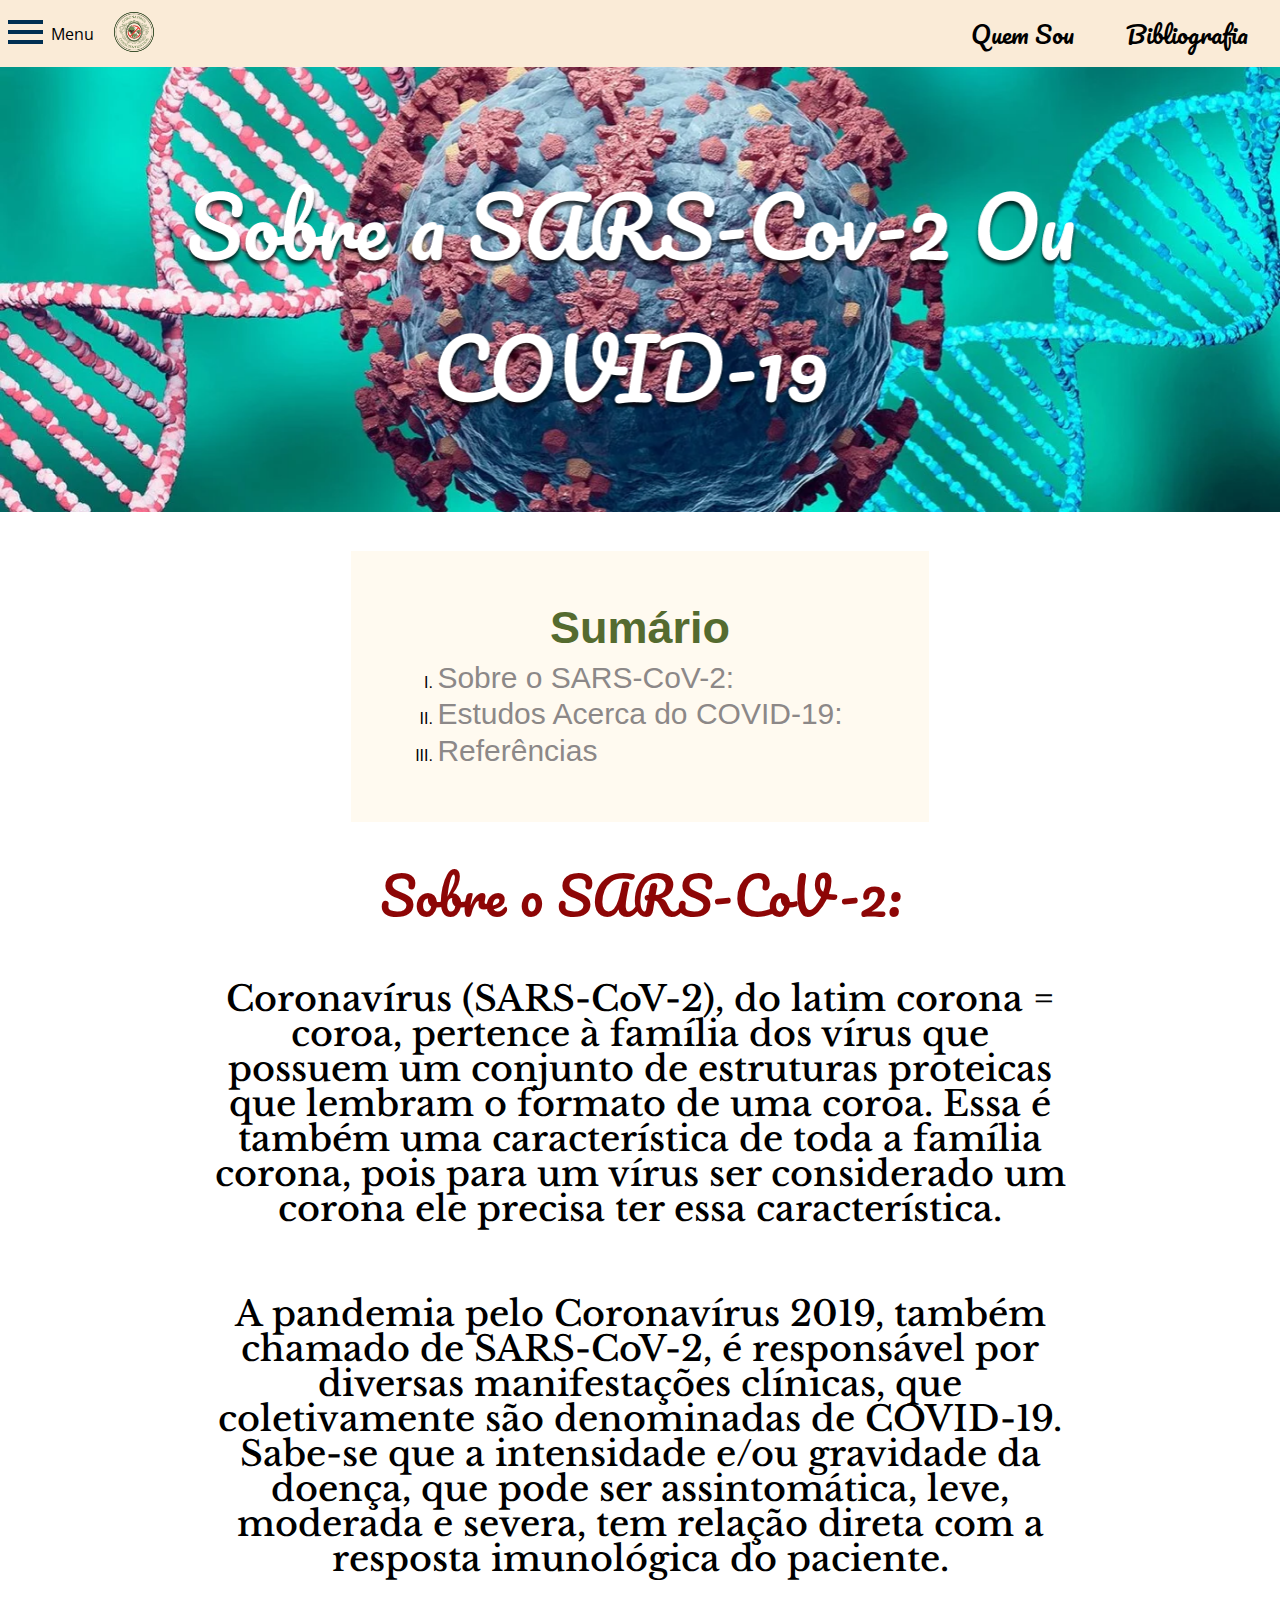
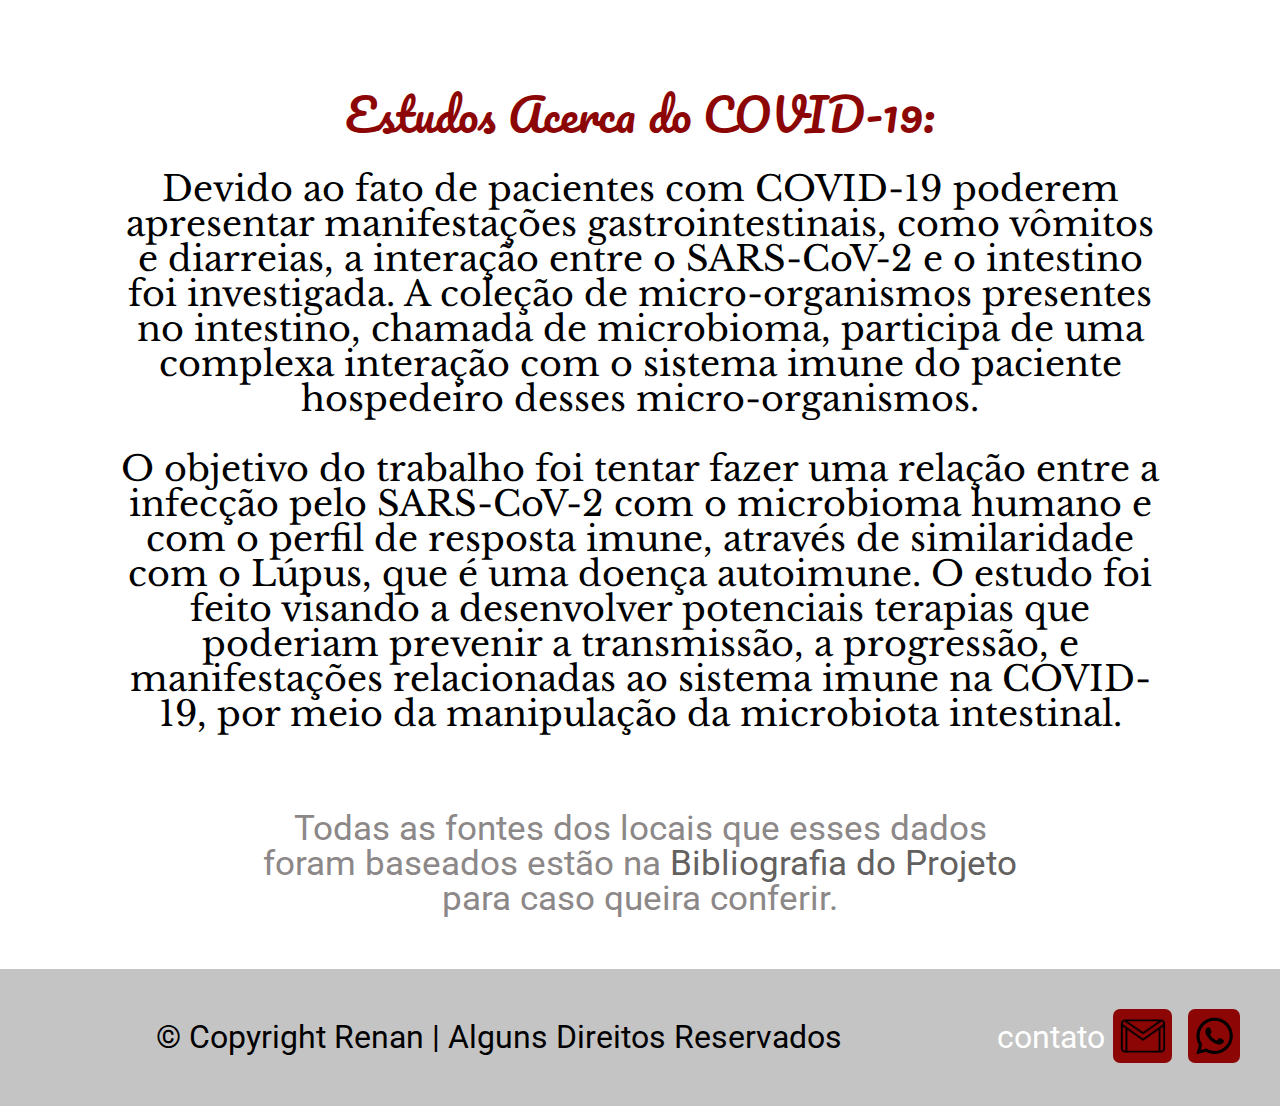
==== type-html/abourSars.html @ f7abee95 "Adicionando pasta com as ramificações do projeto" ====
<!DOCTYPE html>
<html lang="pt-br">
<head>
    <meta charset="UTF-8">
    <meta http-equiv="X-UA-Compatible" content="IE=edge">
    <meta name="viewport" content="width=device-width, initial-scale=1.0">
    <link rel="stylesheet" href="../type-css/reset.css">
    <link rel="stylesheet" href="../type-css/style.css">
    <title>Sobre o SARS-Cov-2</title>
</head>
<body>
    <header>
        <section class="menu-navegacao">
            <div class="menu-container">
                <div class="container-flex">
                    <div class="menu-navegacao__container">
                        <input type="checkbox" id="menu" class="menu-navegacao__input">
                        <label for="menu" class="menu-navegacao__label">
                            <span class="menu-navegacao_hamburguer navegacao-imagem__main"></span>
                        </label>
                        <p class="navegacao-texto__main">Menu</p>
                        <a href="../index.html">
                            <img src="../assets/Logo.png" alt="Logo da Página" class="menu-imagem__logo">
                        </a>
                        <ul class="lista-navegacao">
                            <li class="navegacao-item">
                                <a href="../index.html" class="navegacao-link">Página Inicial</a>
                            </li>
                            <li class="navegacao-item">
                                <a href="aboutCorona.html" class="navegacao-link">Sobre a Familia Corovidae</a>
                            </li>
                            <li class="navegacao-item">
                                <a href="abourSars.html" class="navegacao-link">Sobre a SARS-Cov-2</a>
                            </li>
                            <li class="navegacao-item">
                                <a href="time-line.html" class="navegacao-link">Linha do Tempo da Covid-19</a>
                            </li>
                            <li class="navegacao-item">
                                <a href="scails.html" class="navegacao-link">Escalas gerais da Covid-19</a>
                            </li>
                            <li class="navegacao-item">
                                <a href="fakes.html" class="navegacao-link">Fakes acerca da Covid-19</a>
                            </li>
                            <li class="navegacao-item">
                                <a href="fitoterapics.html" class="navegacao-link">Fitoterápicos</a>
                            </li>
                        </ul>
                    </div>   
                </div>
                
                <div class="paginas-extras">
                    <a href="quemSou.html" class="extras-link">Quem Sou</a>
                    <a href="bibliografia.html" class="extras-link">Bibliografia</a>
                </div>
            </div>
        </section>
    </header>
    <main>
        <section class="principal">
            <img class="banner-home__main" src="../assets/sobre-sars-cov-2_banner.png" alt="Representação visual de vários tipos de vírus corona com o texto: 'sobre sars-cov-2 ou covid-19' escrito em branco no centro">
            
            <section class="sumario">
                <h4 class="sumario-titulo">Sumário</h4>
                <li class="sumario-topico"><a href="#about">Sobre o SARS-CoV-2:</a></li>
                <li class="sumario-topico"><a href="#estudos-Acerca">Estudos Acerca do COVID-19:</a></li>
                <li class="sumario-topico"><a href="#referencias">Referências</a></li>
            </section>

            <h1 id="about" class="home-title">Sobre o SARS-CoV-2:</h1>
            <p class="texto-principal">Coronavírus (SARS-CoV-2), do latim corona = coroa, pertence à família dos vírus que possuem um conjunto de estruturas proteicas que lembram o formato de uma coroa. Essa é também uma característica de toda a família corona, pois para um vírus ser considerado um corona ele precisa ter essa característica.</p>

            <p class="texto-principal">A pandemia pelo Coronavírus 2019, também chamado de SARS-CoV-2, é responsável por diversas manifestações clínicas, que coletivamente são denominadas de COVID-19. Sabe-se que a intensidade e/ou gravidade da doença, que pode ser assintomática, leve, moderada e severa, tem relação direta com a resposta imunológica do paciente.</p>
        </section>
        <section class="segunda-parte">
            <h2 id="estudos-Acerca" class="subtitulo-artigo">Estudos Acerca do COVID-19:</h2>
            <p class="secundario-content">Devido ao fato de pacientes com COVID-19 poderem apresentar manifestações gastrointestinais, como vômitos e diarreias, a interação entre o SARS-CoV-2 e o intestino foi investigada. A coleção de micro-organismos presentes no intestino, chamada de microbioma, participa de uma complexa interação com o sistema imune do paciente hospedeiro desses micro-organismos.</p>
            <p class="secundario-content">O objetivo do trabalho foi tentar fazer uma relação entre a infecção pelo SARS-CoV-2 com o microbioma humano e com o perfil de resposta imune, através de similaridade com o Lúpus, que é uma doença autoimune. O estudo foi feito visando a desenvolver potenciais terapias que poderiam prevenir a transmissão, a progressão, e manifestações relacionadas ao sistema imune na COVID-19, por meio da manipulação da microbiota intestinal.</p>
        </section>
        <p id="referencias" class="remenber-of-biblioteca">Todas as fontes dos locais que esses dados foram baseados estão na <a class="ancora-remenber" href="bibliografia.html">Bibliografia do Projeto</a> para caso queira conferir.</p>
    </main>
    <footer>
        <section class="rodape">
            <p class="rodape-texto">&copy; Copyright Renan | Alguns Direitos Reservados</p>
            
            <div class="rodape-divisao">
                <p class="rodape-texto-contato">contato</p>
                <a href="https://mail.google.com/mail/u/0/?fs=1&tf=cm&source=mailto&to=renan.c.wuicik.15@gmail.com" target="_blank">
                    <img class="rodape-imagem" src="../assets/gmail-logo.png" alt="logo do Gmail">
                </a>
                <a href="https://api.whatsapp.com/send/?phone=%2B5544999468406&text&type=phone_number&app_absent=0" target="_blank">
                    <img class="rodape-imagem" src="../assets/whatsapp-logo.png" alt="logo do Whatsapp">
                </a>
            </div>
        </section>
    </footer>
</body>
</html>
---- type-css/style.css ----
@import url('https://fonts.googleapis.com/css2?family=Kanit:wght@300&family=Libre+Baskerville:wght@400;700&family=Noto+Serif+Lao:wght@600&family=Open+Sans&family=Pacifico&family=Red+Hat+Display:ital@1&family=Roboto:wght@300;400;700&display=swap');
@import url(cabecalho.css);
@import url(banner.css);
@import url(rodape.css);
@import url(general-content.css);

:root {
    /* Fonts */
    --noto-serif: 'Noto Serif Lao', serif;
    --open-sans: 'Open Sans', sans-serif;
    --pacifico: 'Pacifico', cursive;
    --roboto: 'Roboto', sans-serif;
    --libre-baskerville:'Libre Baskerville', serif;
    --kanit: 'Kanit', sans-serif;
    --red-hat-display: 'Red Hat Display', sans-serif;

    /* Colors */
    --preto: #000000;
    --branco: #ffffff;
    --vermelho: #8D0606;
    --cinza-escurinho: #8C8888;
    --cinza-clarinho: #C4C4C4;
    --fundo-menu: #fffae0ea;
}
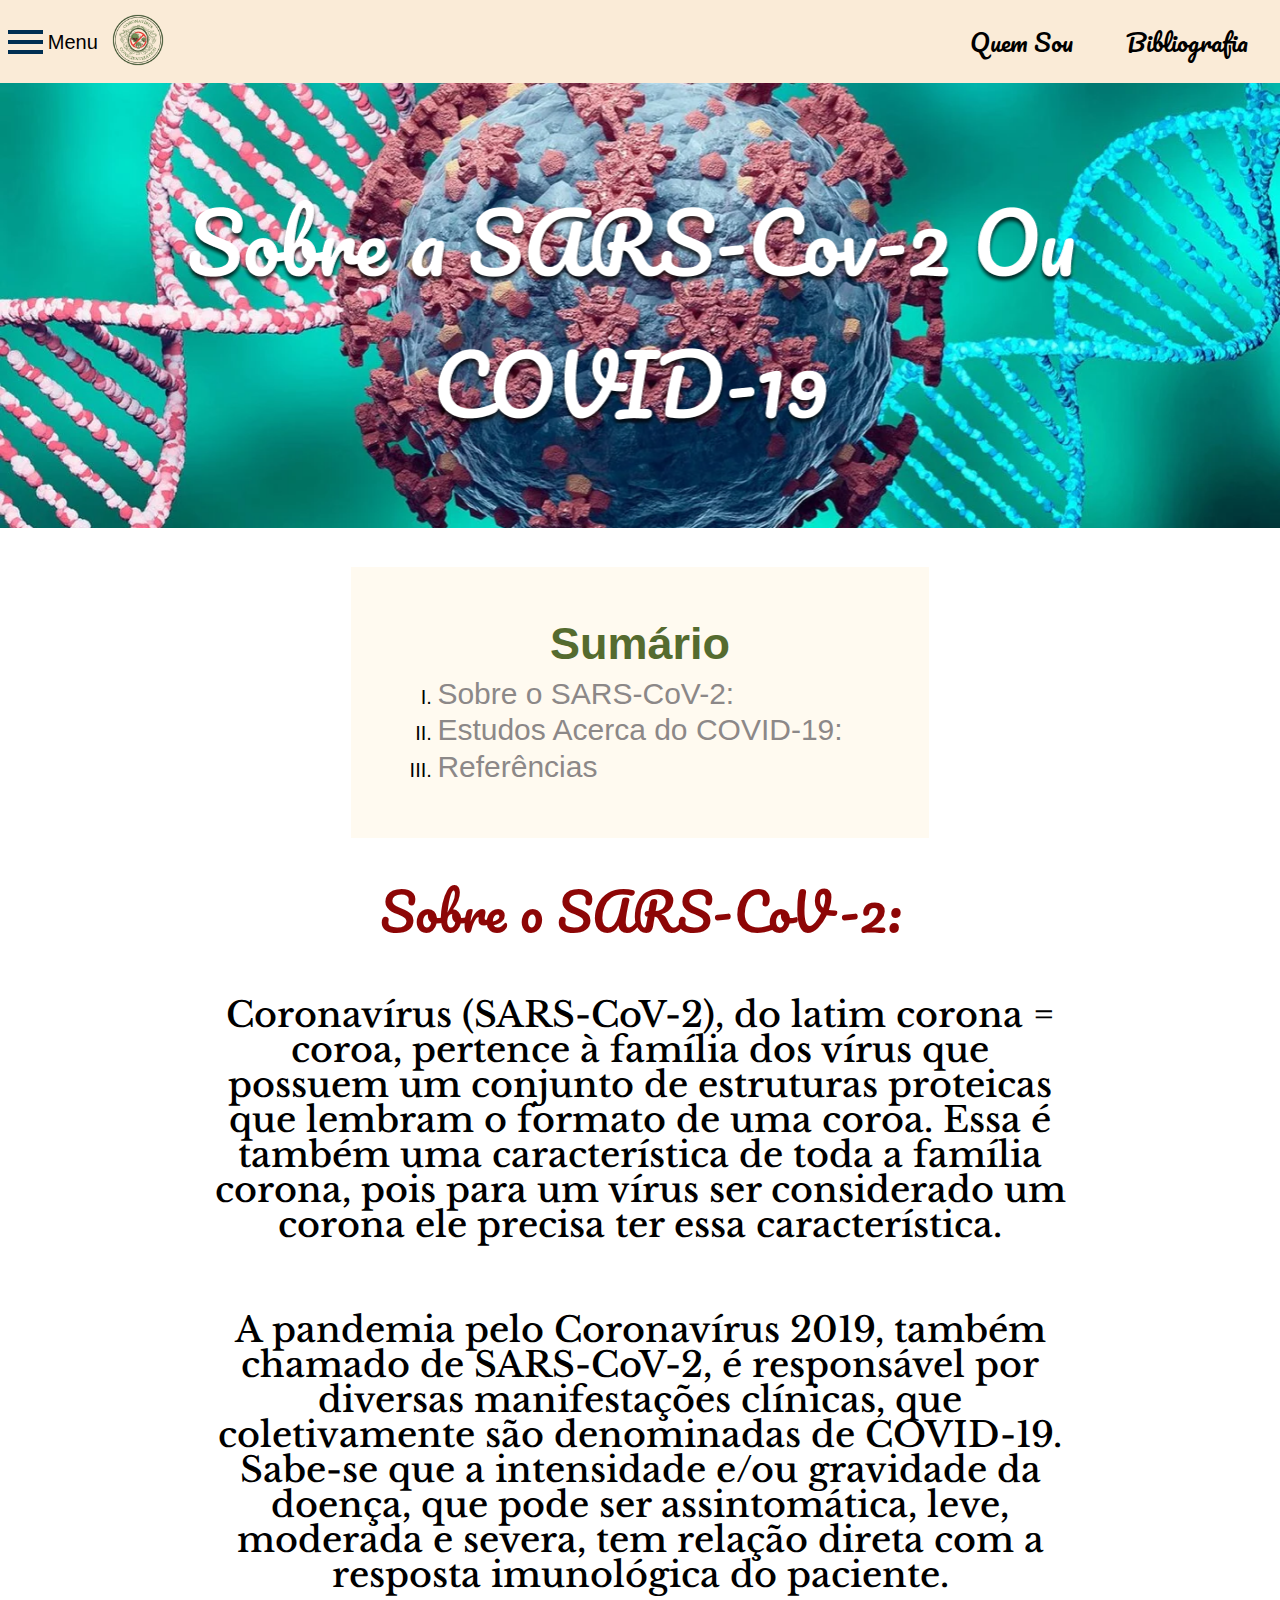
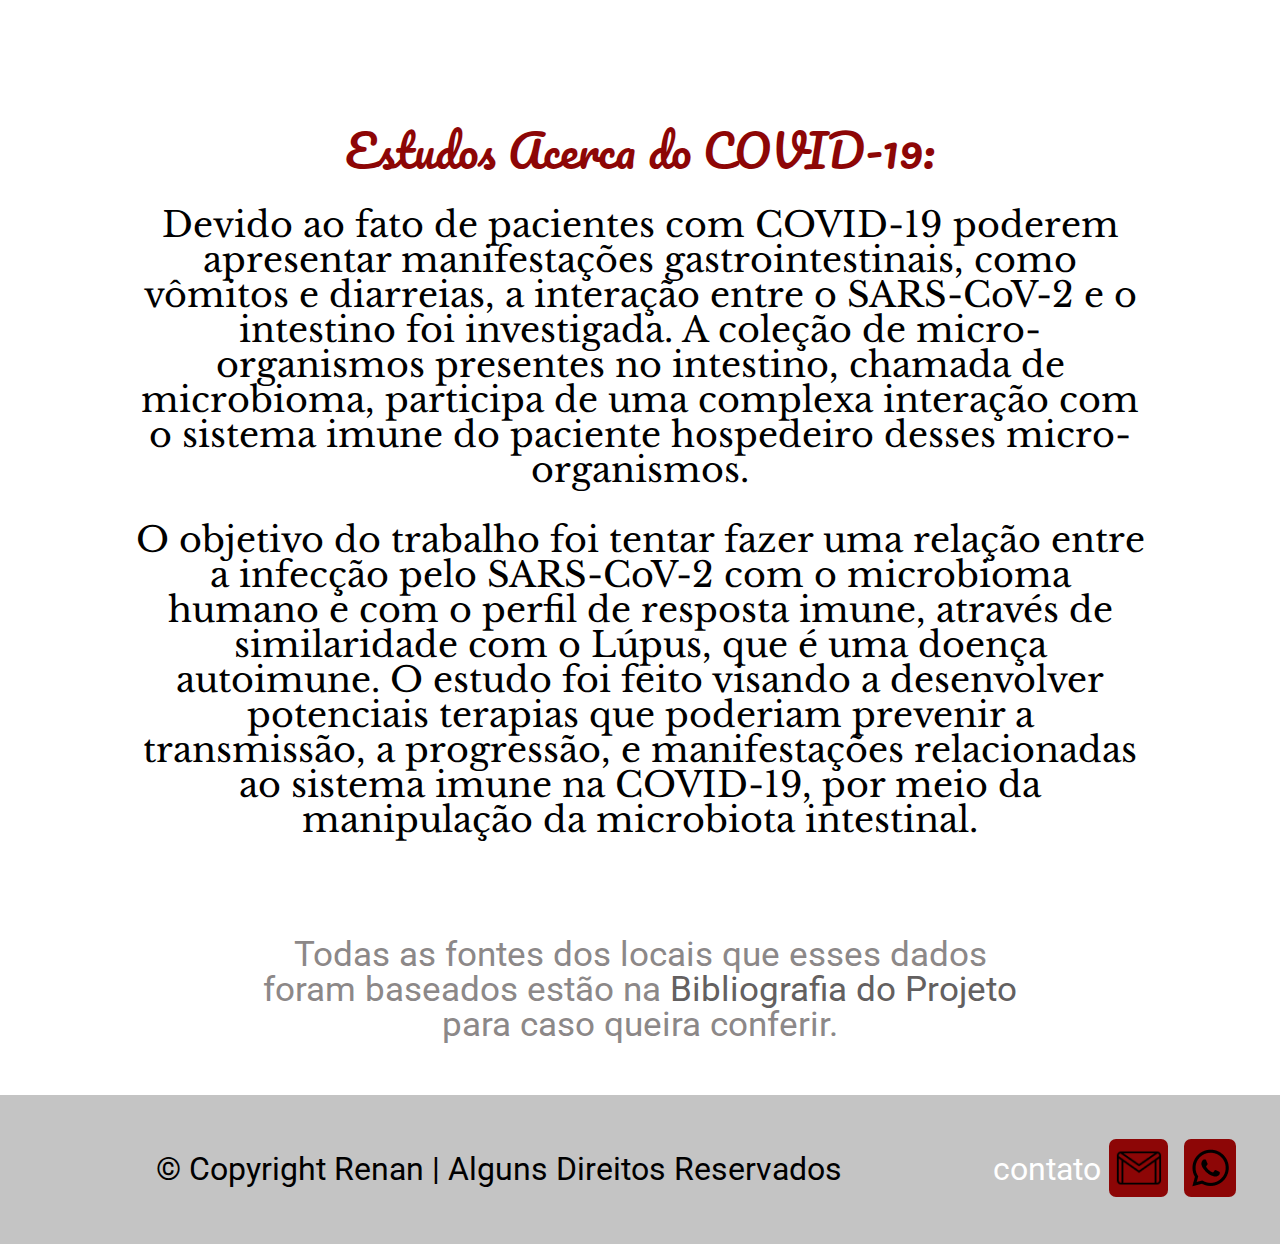
==== commit 3c061805: "Atualizando arquivos html para se adaptarem a versão mobile do site" ====
--- a/type-html/abourSars.html
+++ b/type-html/abourSars.html
@@ -16,9 +16,9 @@
                     <div class="menu-navegacao__container">
                         <input type="checkbox" id="menu" class="menu-navegacao__input">
                         <label for="menu" class="menu-navegacao__label">
-                            <span class="menu-navegacao_hamburguer navegacao-imagem__main"></span>
+                            <span class="menu-navegacao_hamburguer navegacao-imagem__main"></span><span class="menu-menu">Menu</span>
                         </label>
-                        <p class="navegacao-texto__main">Menu</p>
+                        <!-- <p class="navegacao-texto__main">Menu</p> -->
                         <a href="../index.html">
                             <img src="../assets/Logo.png" alt="Logo da Página" class="menu-imagem__logo">
                         </a>
--- a/type-css/style.css
+++ b/type-css/style.css
@@ -13,6 +13,7 @@
     --libre-baskerville:'Libre Baskerville', serif;
     --kanit: 'Kanit', sans-serif;
     --red-hat-display: 'Red Hat Display', sans-serif;
+    --inter: 'Inter', sans-serif;
 
     /* Colors */
     --preto: #000000;
@@ -21,4 +22,9 @@
     --cinza-escurinho: #8C8888;
     --cinza-clarinho: #C4C4C4;
     --fundo-menu: #fffae0ea;
+}
+
+body {
+    font-size: 20px;
+    font-family: var(--inter);
 }